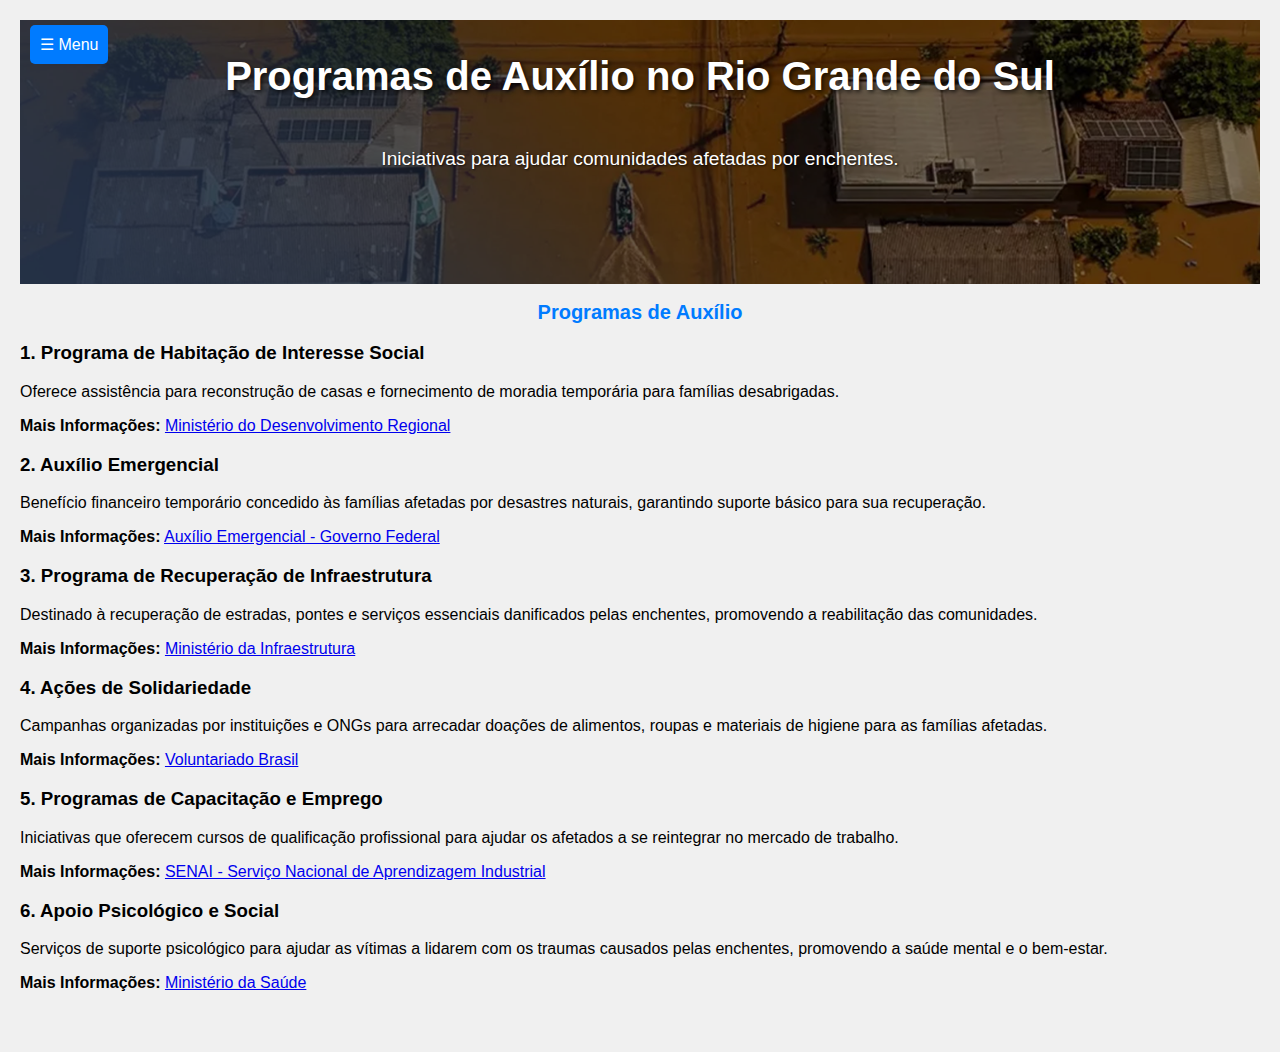
==== auxilio.html @ cd87aeec "Add files via upload" ====
<!DOCTYPE html>
<html lang="pt-br">
<head>
    <meta charset="UTF-8">
    <meta name="viewport" content="width=device-width, initial-scale=1.0">
    <title>Portal Informativo</title>
    <link rel="stylesheet" href="style.css">
</head>
<body>

<header>
    <h1>Programas de Auxílio no Rio Grande do Sul</h1>
    <p>Iniciativas para ajudar comunidades afetadas por enchentes.</p>

    <!-- Botão de Menu -->
    <button class="menu-button" onclick="toggleMenu()">☰ Menu</button>
    <div class="menu" id="menu">
        <a class="menu-link" href="index.html">Pagina Inicial</a>
        <a class="menu-link" href="monitoramento.html">Sistema de monitoramento</a>
        <a class="menu-link" href="preventiva.html">Prevenção e proteção</a>
        <a class="menu-link" href="infraestrutura.html">Infraestrutura e Inovação</a>
        <a class="menu-link" href="central.html">Central de Ajuda</a>
        <a class="menu-link" href="vagas.html">Banco de Vagas</a>
        <a class="menu-link" href="auxilio.html">Programas de auxílio</a>
    </div>
</header>

    

    <!-- Seção de Programas de Auxílio -->
    <section class="aid-programs">
        <h2>Programas de Auxílio</h2>
        
        <div class="program-item">
            <h3>1. Programa de Habitação de Interesse Social</h3>
            <p>Oferece assistência para reconstrução de casas e fornecimento de moradia temporária para famílias desabrigadas.</p>
            <p><strong>Mais Informações:</strong> <a href="https://www.gov.br/mdr/pt-br/assuntos/habitacao" target="_blank">Ministério do Desenvolvimento Regional</a></p>
        </div>

        <div class="program-item">
            <h3>2. Auxílio Emergencial</h3>
            <p>Benefício financeiro temporário concedido às famílias afetadas por desastres naturais, garantindo suporte básico para sua recuperação.</p>
            <p><strong>Mais Informações:</strong> <a href="https://www.gov.br/cidadania/pt-br/assistencia-social/auxilio-emergencial" target="_blank">Auxílio Emergencial - Governo Federal</a></p>
        </div>

        <div class="program-item">
            <h3>3. Programa de Recuperação de Infraestrutura</h3>
            <p>Destinado à recuperação de estradas, pontes e serviços essenciais danificados pelas enchentes, promovendo a reabilitação das comunidades.</p>
            <p><strong>Mais Informações:</strong> <a href="https://www.gov.br/infraestrutura/pt-br" target="_blank">Ministério da Infraestrutura</a></p>
        </div>

        <div class="program-item">
            <h3>4. Ações de Solidariedade</h3>
            <p>Campanhas organizadas por instituições e ONGs para arrecadar doações de alimentos, roupas e materiais de higiene para as famílias afetadas.</p>
            <p><strong>Mais Informações:</strong> <a href="https://www.voluntariadobrasil.com.br/" target="_blank">Voluntariado Brasil</a></p>
        </div>

        <div class="program-item">
            <h3>5. Programas de Capacitação e Emprego</h3>
            <p>Iniciativas que oferecem cursos de qualificação profissional para ajudar os afetados a se reintegrar no mercado de trabalho.</p>
            <p><strong>Mais Informações:</strong> <a href="https://www.senai.br/" target="_blank">SENAI - Serviço Nacional de Aprendizagem Industrial</a></p>
        </div>

        <div class="program-item">
            <h3>6. Apoio Psicológico e Social</h3>
            <p>Serviços de suporte psicológico para ajudar as vítimas a lidarem com os traumas causados pelas enchentes, promovendo a saúde mental e o bem-estar.</p>
            <p><strong>Mais Informações:</strong> <a href="https://www.gov.br/saude/pt-br" target="_blank">Ministério da Saúde</a></p>
        </div>
    </section>

<!-- Script para chamar o javascript -->
<script src="script.js"></script>
</body>
</html>
---- style.css ----
body {
font-family: Arial, sans-serif;
margin: 0;
padding: 0;
}

header {
    background-image: url('banner2.jpg'); /* Altere para o caminho da sua imagem */
    background-size: cover; /* Faz a imagem cobrir toda a área do header */
    background-position: center; /* Centraliza a imagem no header */
    color: white;
    padding: 7px;
    text-align: center;
    
}
#map-container {
height: 300px;
background-color: lightgray;
margin: 20px;
text-align: center;
}
#insights {
padding: 20px;
}
footer {
background-color: #575757;
color: white;
text-align: center;
padding: 10px;
}

/* Definindo a altura do mapa e o layout geral */
#container {
    display: flex;
    flex-direction: row;
    text-align: center;
    justify-content: center;
    align-items: center;
    
}

#map {
    height: 500px;
    width: 100%;
}

#weather {
    width: 0%;
    padding: 10px;
    border-left: 1px solid #ccc;
}

/* Estilo da legenda */
#legend {
    background: white;
    padding: 10px;
    margin: 10px;
    font-size: 12px;
    font-family: Arial, sans-serif;
    border: 1px solid black;
}

/* Estilo para a seção de dados adicionais */
#additionalData {
    margin-top: 20px;
    font-family: Arial, sans-serif;
}
/* LOGO DA PAGINA INICIAL: */
@import url('https://fonts.googleapis.com/css2?family=Poppins:wght@300;500&family=Roboto:wght@400&display=swap');

.logo-container {
    text-align: center;
}

.logo-container a {
    text-decoration: none;
    color: black;
}

.logo-container img {
    max-width: 150px; /* Tamanho da imagem ajustável */
}

.logo-description {
    font-family: 'Poppins', sans-serif; /* Fonte elegante */
    font-size: 18px; /* Tamanho maior para destaque */
    font-weight: 500; /* Negrito suave */
    color: rgb(57, 83, 226); /* Azul suave */
    margin-top: 10px; /* Espaçamento entre logo e descrição */
    letter-spacing: 0.5px; /* Espaçamento entre letras */
    text-transform: uppercase; /* Colocar o texto em maiúsculas para estilo */
    transition: color 0.3s ease; /* Efeito suave de transição de cor */    
}
.logo-description:hover {
    color: rgb(255, 69, 0); /* Cor laranja ao passar o mouse */
}
/* FIM DO AJUSTE DA LOGO MENU */
/*CSS pra titulos: */
h2 {
    color: blue;
    text-align: center;
    font-family: 'Arial Rounded MT Bold', 'Helvetica Rounded', sans-serif;
}


.data-section {
    margin-bottom: 15px;
}

header {
    display: flex; /* Usando flexbox para o cabeçalho */
    flex-direction: column; /* Alinhando itens verticalmente */
    align-items: left; /* Centraliza os itens horizontalmente no cabeçalho */
    position: relative;
    height: 250px; /* Altura do cabeçalho */
    overflow: visible; /* Oculta as partes da imagem que não cabem no cabeçalho */
    text-align: center;
}

header h1,
header p {
    position: relative; /* Para que o texto fique acima do fundo */
    z-index: 1; /* Garante que o texto fique acima de outros elementos */
}

header h1 {
    color: white; /* Cor do título */
    font-size: 2.5em; /* Tamanho do título */
    font-weight: bold; /* Aumenta a espessura do texto */
    text-shadow: 2px 2px 4px rgba(0, 0, 0, 0.7); /* Adiciona sombra ao título */
}

header p {
    color: white; /* Cor da descrição */
    font-size: 1.2em; /* Tamanho da descrição */
    text-shadow: 1px 1px 2px rgba(0, 0, 0, 0.7); /* Adiciona sombra à descrição */
}

/* Fundo semitransparente */
header::before {
    content: ""; /* Cria um pseudo-elemento */
    position: absolute; /* Para preencher todo o cabeçalho */
    top: 0;
    left: 0;
    right: 0;
    bottom: 0;
    background-color: rgba(0, 0, 0, 0.5); /* Cor de fundo preto com opacidade */
    z-index: 0; /* Coloca atrás do texto */
}

/* Adicionando a imagem de fundo */
header {
    background-image: url('banner2.jpg'); /* Substitua pelo caminho da sua imagem */
    background-size: cover; /* Faz a imagem cobrir todo o cabeçalho */
    background-position: center; /* Centraliza a imagem */
}

nav {
    background-color: #333; /* Cor de fundo do menu */
    overflow: hidden; /* Para ocultar conteúdo que ultrapasse */
    display: flex; /* Permite que o nav ajuste a largura ao conteúdo */
    justify-content: center; /* Centraliza os itens horizontalmente */
    padding: 10px; /* Adiciona algum espaçamento interno */
    margin-top: 10px; /* Espaço entre o cabeçalho e o menu */
    z-index: 10; /* Coloca o cabeçalho atrás do menu */
}

nav a {
    color: #f2f2f2; /* Cor dos links */
    padding: 14px 16px; /* Espaçamento interno dos links */
    text-decoration: none; /* Remove o sublinhado */
    font-size: 17px; /* Tamanho da fonte */
}

/* Efeito de hover */
nav a:hover {
    background-color: #575757; /* Altera a cor de fundo ao passar o mouse */
    color: #ffffff; /* Altera a cor do texto ao passar o mouse */
}

/* Estilos do contêiner do menu */
.menu-container {
    position: relative; /* Permite que o menu seja posicionado em relação ao contêiner */
}

/* Estilos do botão de menu */
.menu-button {
    position: absolute; /* Permite que o botão seja posicionado em relação ao cabeçalho */
    top: -5px; /* Distância do topo do cabeçalho */
    left: 10px; /* Distância da esquerda do cabeçalho */
    z-index: 20; /* Garante que o botão fique na frente dos outros elementos */
    cursor: pointer;
    padding: 10px;
    background-color: #007BFF;
    color: white;
    border: none;
    border-radius: 5px;
    font-size: 16px;
    margin: 10px 0;
    transition: background-color 0.3s;
    display: block; /* Garante que o botão seja exibido como um bloco */
    text-align: left; /* Alinha o texto do botão à esquerda */
    overflow: visible; /* Garante que o menu não seja cortado */
}

/* Estilos do menu dropdown */
.menu {
    display: none; /* Inicialmente escondido */
    flex-direction: column;
    background-color: #007BFF;
    border: 10px solid #ccc;
    border-radius: 5px;
    margin-top: 0px;
    width: fit-content; /* Faz o menu ajustar-se ao conteúdo */
    position: absolute; /* Faz com que o menu apareça sobre os elementos */
    z-index: 100; /* Garante que o menu fique sobre outros elementos */
    top: 20px; /* Posiciona o menu logo abaixo do botão */
    left: 88px; /* Alinha o menu à esquerda, conforme o botão */
    overflow: visible; /* Garante que o menu não seja cortado */
}

/* Mostrar o menu quando o mouse estiver sobre o contêiner do menu */
.menu-container:hover .menu {
    display: flex; /* Exibe o menu ao passar o mouse sobre o botão ou o menu */
}

/* Estilos dos links do menu */
.menu-link {
    padding: 10px;
    text-decoration: none;
    color: #fdfdfd;
    transition: transform 0.2s, background-color 0.3s;
    white-space: nowrap; /* Impede a quebra de linha nos links */
    border-bottom: 5px solid #ccc; /* Borda entre os links */
}

.menu-link:hover {
    transform: scale(1.05);
    background-color: #007BFF;
}
/* Para as vagas:*/
body {
    font-family: Arial, sans-serif;
    background-color: #f0f0f0;
    margin: 0;
    padding: 20px;
}

h1 {
    text-align: center;
    margin-bottom: 30px;
}

.menu-vaga {
    display: flex;
    justify-content: center;
    gap: 10px;
}

.menu-vaga button {
    background-color: #007bff;
    color: white;
    border: none;
    padding: 10px 20px;
    cursor: pointer;
    border-radius: 5px;
    display: flex;
    flex-direction: column; /* Coloca os botões um embaixo do outro */
    gap: 10px;              /* Espaço entre os botões */
}

.menu-vaga button:hover {
    background-color: #0056b3;
}

.vagas {
    display: none;
    margin-top: 20px;
}

.vaga {
    background-color: white;
    padding: 15px;
    margin-bottom: 10px;
    border-radius: 5px;
    box-shadow: 0 0 5px rgba(0, 0, 0, 0.1);
}

.vaga h3 {
    margin: 0 0 10px 0;
    color: #333;
}

.vaga p {
    margin: 5px 0;
}

.vaga strong {
    color: #007bff;
}

.active {
    display: block;
}
 /* Estilo para os tópicos */
 .topico {
    cursor: pointer;
    background-color: #007bff;
    color: white;
    padding: 10px;
    margin: 5px 0;
    font-weight: bold;
}

/* Conteúdo oculto */
.conteudo {
    display: none;
    padding: 10px;
    background-color: #f1f1f1;
    margin-top: 5px;
}
main {
    padding: 20px;
    max-width: 1000px;
    margin: 0 auto;
  }
  
  section {
    margin-bottom: 40px;
  }
  
  section h2 {
    font-size: 20px;
    margin-bottom: 10px;
    cursor: pointer;
    color: #007bff;
  }
  
  .product-container {
    display: flex;
    flex-wrap: wrap;
    gap: 20px;
    display: none; /* Escondido por padrão */
  }
  
  .product {
    background-color: #fff;
    border: 1px solid #ddd;
    padding: 10px;
    width: calc(33.33% - 20px);
    box-shadow: 0 2px 5px rgba(0, 0, 0, 0.1);
    text-align: center;
  }
  
  .product img {
    width: 100%;
    height: 150px;
    object-fit: cover;
    margin-bottom: 10px;
  }
  
  .product h3 {
    font-size: 18px;
    margin-bottom: 5px;
  }
  
  .product p {
    font-size: 14px;
    color: #666;
  }
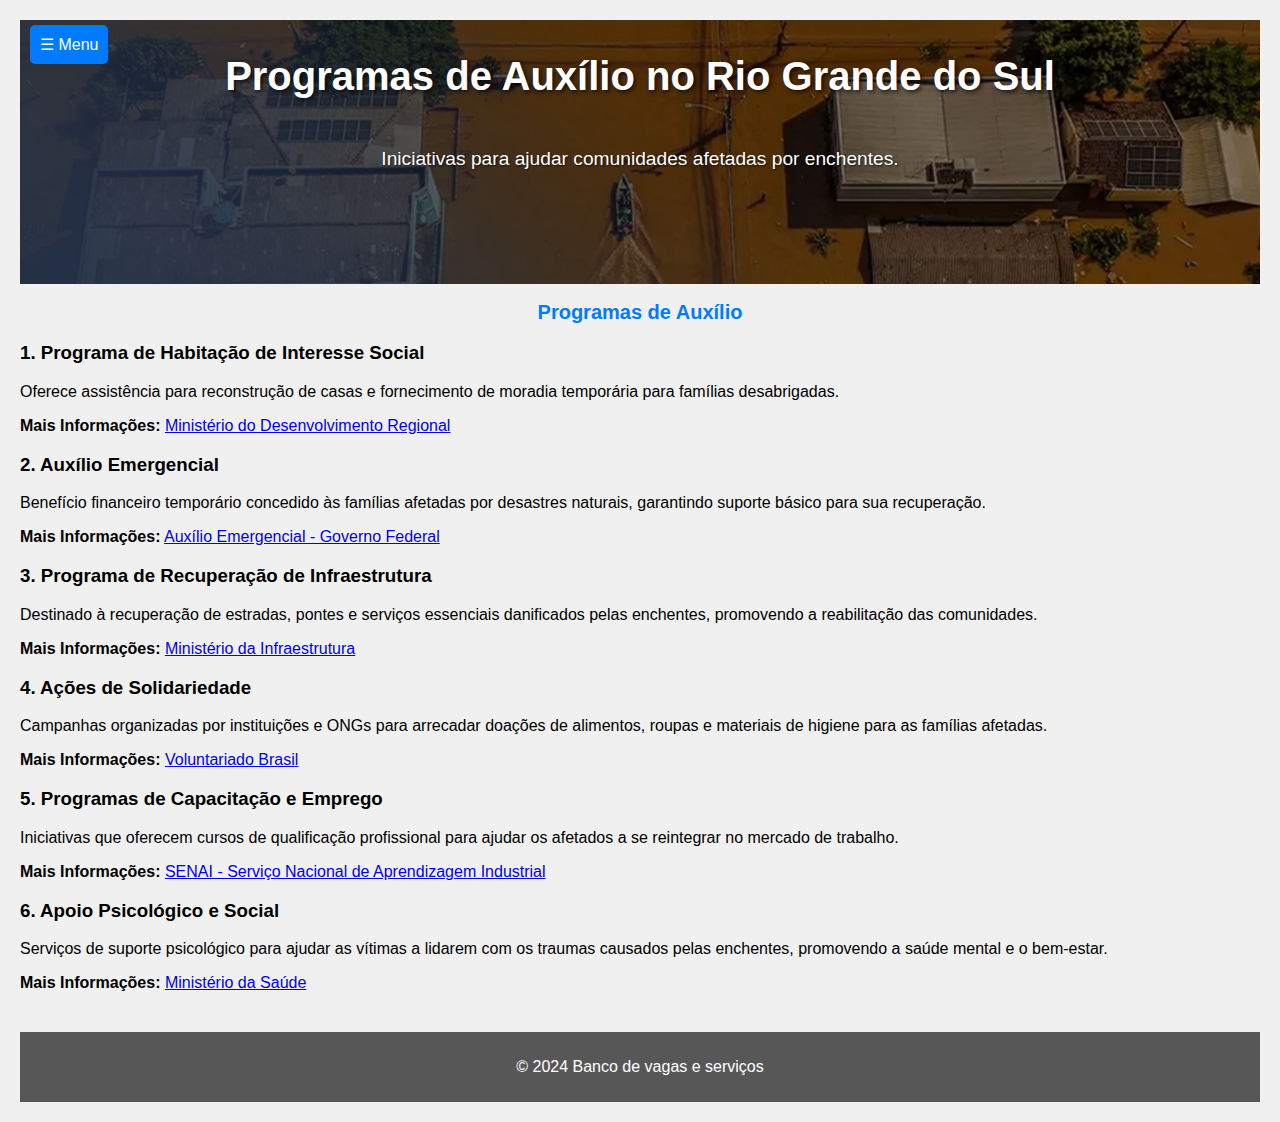
==== commit e69cb967: "Update auxilio.html" ====
--- a/auxilio.html
+++ b/auxilio.html
@@ -1,74 +1,80 @@
-<!DOCTYPE html>
-<html lang="pt-br">
-<head>
-    <meta charset="UTF-8">
-    <meta name="viewport" content="width=device-width, initial-scale=1.0">
-    <title>Portal Informativo</title>
-    <link rel="stylesheet" href="style.css">
-</head>
-<body>
-
-<header>
-    <h1>Programas de Auxílio no Rio Grande do Sul</h1>
-    <p>Iniciativas para ajudar comunidades afetadas por enchentes.</p>
-
-    <!-- Botão de Menu -->
-    <button class="menu-button" onclick="toggleMenu()">☰ Menu</button>
-    <div class="menu" id="menu">
-        <a class="menu-link" href="index.html">Pagina Inicial</a>
-        <a class="menu-link" href="monitoramento.html">Sistema de monitoramento</a>
-        <a class="menu-link" href="preventiva.html">Prevenção e proteção</a>
-        <a class="menu-link" href="infraestrutura.html">Infraestrutura e Inovação</a>
-        <a class="menu-link" href="central.html">Central de Ajuda</a>
-        <a class="menu-link" href="vagas.html">Banco de Vagas</a>
-        <a class="menu-link" href="auxilio.html">Programas de auxílio</a>
-    </div>
-</header>
-
-    
-
-    <!-- Seção de Programas de Auxílio -->
-    <section class="aid-programs">
-        <h2>Programas de Auxílio</h2>
-        
-        <div class="program-item">
-            <h3>1. Programa de Habitação de Interesse Social</h3>
-            <p>Oferece assistência para reconstrução de casas e fornecimento de moradia temporária para famílias desabrigadas.</p>
-            <p><strong>Mais Informações:</strong> <a href="https://www.gov.br/mdr/pt-br/assuntos/habitacao" target="_blank">Ministério do Desenvolvimento Regional</a></p>
-        </div>
-
-        <div class="program-item">
-            <h3>2. Auxílio Emergencial</h3>
-            <p>Benefício financeiro temporário concedido às famílias afetadas por desastres naturais, garantindo suporte básico para sua recuperação.</p>
-            <p><strong>Mais Informações:</strong> <a href="https://www.gov.br/cidadania/pt-br/assistencia-social/auxilio-emergencial" target="_blank">Auxílio Emergencial - Governo Federal</a></p>
-        </div>
-
-        <div class="program-item">
-            <h3>3. Programa de Recuperação de Infraestrutura</h3>
-            <p>Destinado à recuperação de estradas, pontes e serviços essenciais danificados pelas enchentes, promovendo a reabilitação das comunidades.</p>
-            <p><strong>Mais Informações:</strong> <a href="https://www.gov.br/infraestrutura/pt-br" target="_blank">Ministério da Infraestrutura</a></p>
-        </div>
-
-        <div class="program-item">
-            <h3>4. Ações de Solidariedade</h3>
-            <p>Campanhas organizadas por instituições e ONGs para arrecadar doações de alimentos, roupas e materiais de higiene para as famílias afetadas.</p>
-            <p><strong>Mais Informações:</strong> <a href="https://www.voluntariadobrasil.com.br/" target="_blank">Voluntariado Brasil</a></p>
-        </div>
-
-        <div class="program-item">
-            <h3>5. Programas de Capacitação e Emprego</h3>
-            <p>Iniciativas que oferecem cursos de qualificação profissional para ajudar os afetados a se reintegrar no mercado de trabalho.</p>
-            <p><strong>Mais Informações:</strong> <a href="https://www.senai.br/" target="_blank">SENAI - Serviço Nacional de Aprendizagem Industrial</a></p>
-        </div>
-
-        <div class="program-item">
-            <h3>6. Apoio Psicológico e Social</h3>
-            <p>Serviços de suporte psicológico para ajudar as vítimas a lidarem com os traumas causados pelas enchentes, promovendo a saúde mental e o bem-estar.</p>
-            <p><strong>Mais Informações:</strong> <a href="https://www.gov.br/saude/pt-br" target="_blank">Ministério da Saúde</a></p>
-        </div>
-    </section>
-
-<!-- Script para chamar o javascript -->
-<script src="script.js"></script>
-</body>
-</html>+<!DOCTYPE html>
+<html lang="pt-br">
+<head>
+    <meta charset="UTF-8">
+    <meta name="viewport" content="width=device-width, initial-scale=1.0">
+    <title>Portal Informativo</title>
+    <link rel="stylesheet" href="style.css">
+</head>
+<body>
+
+<header>
+    <h1>Programas de Auxílio no Rio Grande do Sul</h1>
+    <p>Iniciativas para ajudar comunidades afetadas por enchentes.</p>
+
+    <!-- Botão de Menu -->
+    <button class="menu-button" onclick="toggleMenu()">☰ Menu</button>
+    <div class="menu" id="menu">
+        <a class="menu-link" href="index.html">Pagina Inicial</a>
+        <a class="menu-link" href="monitoramento.html">Sistema de monitoramento</a>
+        <a class="menu-link" href="preventiva.html">Prevenção e proteção</a>
+        <a class="menu-link" href="infraestrutura.html">Infraestrutura e Inovação</a>
+        <a class="menu-link" href="central.html">Central de Ajuda</a>
+        <a class="menu-link" href="vagas.html">Banco de Vagas</a>
+        <a class="menu-link" href="auxilio.html">Programas de auxílio</a>
+        <a class="menu-link" href="market.html">MarketPlace</a>
+    </div>
+</header>
+
+    
+
+    <!-- Seção de Programas de Auxílio -->
+    <section class="aid-programs">
+        <h2>Programas de Auxílio</h2>
+        
+        <div class="program-item">
+            <h3>1. Programa de Habitação de Interesse Social</h3>
+            <p>Oferece assistência para reconstrução de casas e fornecimento de moradia temporária para famílias desabrigadas.</p>
+            <p><strong>Mais Informações:</strong> <a href="https://www.gov.br/mdr/pt-br/assuntos/habitacao" target="_blank">Ministério do Desenvolvimento Regional</a></p>
+        </div>
+
+        <div class="program-item">
+            <h3>2. Auxílio Emergencial</h3>
+            <p>Benefício financeiro temporário concedido às famílias afetadas por desastres naturais, garantindo suporte básico para sua recuperação.</p>
+            <p><strong>Mais Informações:</strong> <a href="https://www.gov.br/cidadania/pt-br/assistencia-social/auxilio-emergencial" target="_blank">Auxílio Emergencial - Governo Federal</a></p>
+        </div>
+
+        <div class="program-item">
+            <h3>3. Programa de Recuperação de Infraestrutura</h3>
+            <p>Destinado à recuperação de estradas, pontes e serviços essenciais danificados pelas enchentes, promovendo a reabilitação das comunidades.</p>
+            <p><strong>Mais Informações:</strong> <a href="https://www.gov.br/infraestrutura/pt-br" target="_blank">Ministério da Infraestrutura</a></p>
+        </div>
+
+        <div class="program-item">
+            <h3>4. Ações de Solidariedade</h3>
+            <p>Campanhas organizadas por instituições e ONGs para arrecadar doações de alimentos, roupas e materiais de higiene para as famílias afetadas.</p>
+            <p><strong>Mais Informações:</strong> <a href="https://www.voluntariadobrasil.com.br/" target="_blank">Voluntariado Brasil</a></p>
+        </div>
+
+        <div class="program-item">
+            <h3>5. Programas de Capacitação e Emprego</h3>
+            <p>Iniciativas que oferecem cursos de qualificação profissional para ajudar os afetados a se reintegrar no mercado de trabalho.</p>
+            <p><strong>Mais Informações:</strong> <a href="https://www.senai.br/" target="_blank">SENAI - Serviço Nacional de Aprendizagem Industrial</a></p>
+        </div>
+
+        <div class="program-item">
+            <h3>6. Apoio Psicológico e Social</h3>
+            <p>Serviços de suporte psicológico para ajudar as vítimas a lidarem com os traumas causados pelas enchentes, promovendo a saúde mental e o bem-estar.</p>
+            <p><strong>Mais Informações:</strong> <a href="https://www.gov.br/saude/pt-br" target="_blank">Ministério da Saúde</a></p>
+        </div>
+    </section>
+
+<footer>
+    <p>&copy; 2024 Banco de vagas e serviços</p>
+</footer>
+
+
+<!-- Script para chamar o javascript -->
+<script src="script.js"></script>
+</body>
+</html>
--- a/style.css
+++ b/style.css
@@ -1,371 +1,395 @@
-body {
-font-family: Arial, sans-serif;
-margin: 0;
-padding: 0;
-}
-
-header {
-    background-image: url('banner2.jpg'); /* Altere para o caminho da sua imagem */
-    background-size: cover; /* Faz a imagem cobrir toda a área do header */
-    background-position: center; /* Centraliza a imagem no header */
-    color: white;
-    padding: 7px;
-    text-align: center;
-    
-}
-#map-container {
-height: 300px;
-background-color: lightgray;
-margin: 20px;
-text-align: center;
-}
-#insights {
-padding: 20px;
-}
-footer {
-background-color: #575757;
-color: white;
-text-align: center;
-padding: 10px;
-}
-
-/* Definindo a altura do mapa e o layout geral */
-#container {
-    display: flex;
-    flex-direction: row;
-    text-align: center;
-    justify-content: center;
-    align-items: center;
-    
-}
-
-#map {
-    height: 500px;
-    width: 100%;
-}
-
-#weather {
-    width: 0%;
-    padding: 10px;
-    border-left: 1px solid #ccc;
-}
-
-/* Estilo da legenda */
-#legend {
-    background: white;
-    padding: 10px;
-    margin: 10px;
-    font-size: 12px;
-    font-family: Arial, sans-serif;
-    border: 1px solid black;
-}
-
-/* Estilo para a seção de dados adicionais */
-#additionalData {
-    margin-top: 20px;
-    font-family: Arial, sans-serif;
-}
-/* LOGO DA PAGINA INICIAL: */
-@import url('https://fonts.googleapis.com/css2?family=Poppins:wght@300;500&family=Roboto:wght@400&display=swap');
-
-.logo-container {
-    text-align: center;
-}
-
-.logo-container a {
-    text-decoration: none;
-    color: black;
-}
-
-.logo-container img {
-    max-width: 150px; /* Tamanho da imagem ajustável */
-}
-
-.logo-description {
-    font-family: 'Poppins', sans-serif; /* Fonte elegante */
-    font-size: 18px; /* Tamanho maior para destaque */
-    font-weight: 500; /* Negrito suave */
-    color: rgb(57, 83, 226); /* Azul suave */
-    margin-top: 10px; /* Espaçamento entre logo e descrição */
-    letter-spacing: 0.5px; /* Espaçamento entre letras */
-    text-transform: uppercase; /* Colocar o texto em maiúsculas para estilo */
-    transition: color 0.3s ease; /* Efeito suave de transição de cor */    
-}
-.logo-description:hover {
-    color: rgb(255, 69, 0); /* Cor laranja ao passar o mouse */
-}
-/* FIM DO AJUSTE DA LOGO MENU */
-/*CSS pra titulos: */
-h2 {
-    color: blue;
-    text-align: center;
-    font-family: 'Arial Rounded MT Bold', 'Helvetica Rounded', sans-serif;
-}
-
-
-.data-section {
-    margin-bottom: 15px;
-}
-
-header {
-    display: flex; /* Usando flexbox para o cabeçalho */
-    flex-direction: column; /* Alinhando itens verticalmente */
-    align-items: left; /* Centraliza os itens horizontalmente no cabeçalho */
-    position: relative;
-    height: 250px; /* Altura do cabeçalho */
-    overflow: visible; /* Oculta as partes da imagem que não cabem no cabeçalho */
-    text-align: center;
-}
-
-header h1,
-header p {
-    position: relative; /* Para que o texto fique acima do fundo */
-    z-index: 1; /* Garante que o texto fique acima de outros elementos */
-}
-
-header h1 {
-    color: white; /* Cor do título */
-    font-size: 2.5em; /* Tamanho do título */
-    font-weight: bold; /* Aumenta a espessura do texto */
-    text-shadow: 2px 2px 4px rgba(0, 0, 0, 0.7); /* Adiciona sombra ao título */
-}
-
-header p {
-    color: white; /* Cor da descrição */
-    font-size: 1.2em; /* Tamanho da descrição */
-    text-shadow: 1px 1px 2px rgba(0, 0, 0, 0.7); /* Adiciona sombra à descrição */
-}
-
-/* Fundo semitransparente */
-header::before {
-    content: ""; /* Cria um pseudo-elemento */
-    position: absolute; /* Para preencher todo o cabeçalho */
-    top: 0;
-    left: 0;
-    right: 0;
-    bottom: 0;
-    background-color: rgba(0, 0, 0, 0.5); /* Cor de fundo preto com opacidade */
-    z-index: 0; /* Coloca atrás do texto */
-}
-
-/* Adicionando a imagem de fundo */
-header {
-    background-image: url('banner2.jpg'); /* Substitua pelo caminho da sua imagem */
-    background-size: cover; /* Faz a imagem cobrir todo o cabeçalho */
-    background-position: center; /* Centraliza a imagem */
-}
-
-nav {
-    background-color: #333; /* Cor de fundo do menu */
-    overflow: hidden; /* Para ocultar conteúdo que ultrapasse */
-    display: flex; /* Permite que o nav ajuste a largura ao conteúdo */
-    justify-content: center; /* Centraliza os itens horizontalmente */
-    padding: 10px; /* Adiciona algum espaçamento interno */
-    margin-top: 10px; /* Espaço entre o cabeçalho e o menu */
-    z-index: 10; /* Coloca o cabeçalho atrás do menu */
-}
-
-nav a {
-    color: #f2f2f2; /* Cor dos links */
-    padding: 14px 16px; /* Espaçamento interno dos links */
-    text-decoration: none; /* Remove o sublinhado */
-    font-size: 17px; /* Tamanho da fonte */
-}
-
-/* Efeito de hover */
-nav a:hover {
-    background-color: #575757; /* Altera a cor de fundo ao passar o mouse */
-    color: #ffffff; /* Altera a cor do texto ao passar o mouse */
-}
-
-/* Estilos do contêiner do menu */
-.menu-container {
-    position: relative; /* Permite que o menu seja posicionado em relação ao contêiner */
-}
-
-/* Estilos do botão de menu */
-.menu-button {
-    position: absolute; /* Permite que o botão seja posicionado em relação ao cabeçalho */
-    top: -5px; /* Distância do topo do cabeçalho */
-    left: 10px; /* Distância da esquerda do cabeçalho */
-    z-index: 20; /* Garante que o botão fique na frente dos outros elementos */
-    cursor: pointer;
-    padding: 10px;
-    background-color: #007BFF;
-    color: white;
-    border: none;
-    border-radius: 5px;
-    font-size: 16px;
-    margin: 10px 0;
-    transition: background-color 0.3s;
-    display: block; /* Garante que o botão seja exibido como um bloco */
-    text-align: left; /* Alinha o texto do botão à esquerda */
-    overflow: visible; /* Garante que o menu não seja cortado */
-}
-
-/* Estilos do menu dropdown */
-.menu {
-    display: none; /* Inicialmente escondido */
-    flex-direction: column;
-    background-color: #007BFF;
-    border: 10px solid #ccc;
-    border-radius: 5px;
-    margin-top: 0px;
-    width: fit-content; /* Faz o menu ajustar-se ao conteúdo */
-    position: absolute; /* Faz com que o menu apareça sobre os elementos */
-    z-index: 100; /* Garante que o menu fique sobre outros elementos */
-    top: 20px; /* Posiciona o menu logo abaixo do botão */
-    left: 88px; /* Alinha o menu à esquerda, conforme o botão */
-    overflow: visible; /* Garante que o menu não seja cortado */
-}
-
-/* Mostrar o menu quando o mouse estiver sobre o contêiner do menu */
-.menu-container:hover .menu {
-    display: flex; /* Exibe o menu ao passar o mouse sobre o botão ou o menu */
-}
-
-/* Estilos dos links do menu */
-.menu-link {
-    padding: 10px;
-    text-decoration: none;
-    color: #fdfdfd;
-    transition: transform 0.2s, background-color 0.3s;
-    white-space: nowrap; /* Impede a quebra de linha nos links */
-    border-bottom: 5px solid #ccc; /* Borda entre os links */
-}
-
-.menu-link:hover {
-    transform: scale(1.05);
-    background-color: #007BFF;
-}
-/* Para as vagas:*/
-body {
-    font-family: Arial, sans-serif;
-    background-color: #f0f0f0;
-    margin: 0;
-    padding: 20px;
-}
-
-h1 {
-    text-align: center;
-    margin-bottom: 30px;
-}
-
-.menu-vaga {
-    display: flex;
-    justify-content: center;
-    gap: 10px;
-}
-
-.menu-vaga button {
-    background-color: #007bff;
-    color: white;
-    border: none;
-    padding: 10px 20px;
-    cursor: pointer;
-    border-radius: 5px;
-    display: flex;
-    flex-direction: column; /* Coloca os botões um embaixo do outro */
-    gap: 10px;              /* Espaço entre os botões */
-}
-
-.menu-vaga button:hover {
-    background-color: #0056b3;
-}
-
-.vagas {
-    display: none;
-    margin-top: 20px;
-}
-
-.vaga {
-    background-color: white;
-    padding: 15px;
-    margin-bottom: 10px;
-    border-radius: 5px;
-    box-shadow: 0 0 5px rgba(0, 0, 0, 0.1);
-}
-
-.vaga h3 {
-    margin: 0 0 10px 0;
-    color: #333;
-}
-
-.vaga p {
-    margin: 5px 0;
-}
-
-.vaga strong {
-    color: #007bff;
-}
-
-.active {
-    display: block;
-}
- /* Estilo para os tópicos */
- .topico {
-    cursor: pointer;
-    background-color: #007bff;
-    color: white;
-    padding: 10px;
-    margin: 5px 0;
-    font-weight: bold;
-}
-
-/* Conteúdo oculto */
-.conteudo {
-    display: none;
-    padding: 10px;
-    background-color: #f1f1f1;
-    margin-top: 5px;
-}
-main {
-    padding: 20px;
-    max-width: 1000px;
-    margin: 0 auto;
-  }
-  
-  section {
-    margin-bottom: 40px;
-  }
-  
-  section h2 {
-    font-size: 20px;
-    margin-bottom: 10px;
-    cursor: pointer;
-    color: #007bff;
-  }
-  
-  .product-container {
-    display: flex;
-    flex-wrap: wrap;
-    gap: 20px;
-    display: none; /* Escondido por padrão */
-  }
-  
-  .product {
-    background-color: #fff;
-    border: 1px solid #ddd;
-    padding: 10px;
-    width: calc(33.33% - 20px);
-    box-shadow: 0 2px 5px rgba(0, 0, 0, 0.1);
-    text-align: center;
-  }
-  
-  .product img {
-    width: 100%;
-    height: 150px;
-    object-fit: cover;
-    margin-bottom: 10px;
-  }
-  
-  .product h3 {
-    font-size: 18px;
-    margin-bottom: 5px;
-  }
-  
-  .product p {
-    font-size: 14px;
-    color: #666;
-  }
-  
+body {
+font-family: Arial, sans-serif;
+margin: 0;
+padding: 0;
+}
+
+header {
+    background-image: url('banner2.jpg'); /* Altere para o caminho da sua imagem */
+    background-size: cover; /* Faz a imagem cobrir toda a área do header */
+    background-position: center; /* Centraliza a imagem no header */
+    color: white;
+    padding: 7px;
+    text-align: center;
+    
+}
+#map-container {
+height: 300px;
+background-color: lightgray;
+margin: 20px;
+text-align: center;
+}
+#insights {
+padding: 20px;
+}
+footer {
+background-color: #575757;
+color: white;
+text-align: center;
+padding: 10px;
+}
+
+/* Definindo a altura do mapa e o layout geral */
+#container {
+    display: flex;
+    flex-direction: row;
+    text-align: center;
+    justify-content: center;
+    align-items: center;
+    
+}
+
+#map {
+    height: 500px;
+    width: 100%;
+}
+
+#weather {
+    width: 0%;
+    padding: 10px;
+    border-left: 1px solid #ccc;
+}
+
+/* Estilo da legenda */
+#legend {
+    background: white;
+    padding: 10px;
+    margin: 10px;
+    font-size: 12px;
+    font-family: Arial, sans-serif;
+    border: 1px solid black;
+}
+
+/* Estilo para a seção de dados adicionais */
+#additionalData {
+    margin-top: 20px;
+    font-family: Arial, sans-serif;
+}
+/* LOGO DA PAGINA INICIAL: */
+@import url('https://fonts.googleapis.com/css2?family=Poppins:wght@300;500&family=Roboto:wght@400&display=swap');
+
+.logo-container {
+    text-align: center;
+}
+
+.logo-container a {
+    text-decoration: none;
+    color: black;
+}
+
+.logo-container img {
+    max-width: 150px; /* Tamanho da imagem ajustável */
+}
+
+.logo-description {
+    font-family: 'Poppins', sans-serif; /* Fonte elegante */
+    font-size: 18px; /* Tamanho maior para destaque */
+    font-weight: 500; /* Negrito suave */
+    color: rgb(57, 83, 226); /* Azul suave */
+    margin-top: 10px; /* Espaçamento entre logo e descrição */
+    letter-spacing: 0.5px; /* Espaçamento entre letras */
+    text-transform: uppercase; /* Colocar o texto em maiúsculas para estilo */
+    transition: color 0.3s ease; /* Efeito suave de transição de cor */    
+}
+.logo-description:hover {
+    color: rgb(255, 69, 0); /* Cor laranja ao passar o mouse */
+}
+/* FIM DO AJUSTE DA LOGO MENU */
+/*CSS pra titulos: */
+h2 {
+    color: blue;
+    text-align: center;
+    font-family: 'Arial Rounded MT Bold', 'Helvetica Rounded', sans-serif;
+}
+
+
+.data-section {
+    margin-bottom: 15px;
+}
+
+header {
+    display: flex; /* Usando flexbox para o cabeçalho */
+    flex-direction: column; /* Alinhando itens verticalmente */
+    align-items: left; /* Centraliza os itens horizontalmente no cabeçalho */
+    position: relative;
+    height: 250px; /* Altura do cabeçalho */
+    overflow: visible; /* Oculta as partes da imagem que não cabem no cabeçalho */
+    text-align: center;
+}
+
+header h1,
+header p {
+    position: relative; /* Para que o texto fique acima do fundo */
+    z-index: 1; /* Garante que o texto fique acima de outros elementos */
+}
+
+header h1 {
+    color: white; /* Cor do título */
+    font-size: 2.5em; /* Tamanho do título */
+    font-weight: bold; /* Aumenta a espessura do texto */
+    text-shadow: 2px 2px 4px rgba(0, 0, 0, 0.7); /* Adiciona sombra ao título */
+}
+
+header p {
+    color: white; /* Cor da descrição */
+    font-size: 1.2em; /* Tamanho da descrição */
+    text-shadow: 1px 1px 2px rgba(0, 0, 0, 0.7); /* Adiciona sombra à descrição */
+}
+
+/* Fundo semitransparente */
+header::before {
+    content: ""; /* Cria um pseudo-elemento */
+    position: absolute; /* Para preencher todo o cabeçalho */
+    top: 0;
+    left: 0;
+    right: 0;
+    bottom: 0;
+    background-color: rgba(0, 0, 0, 0.5); /* Cor de fundo preto com opacidade */
+    z-index: 0; /* Coloca atrás do texto */
+}
+
+/* Adicionando a imagem de fundo */
+header {
+    background-image: url('banner2.jpg'); /* Substitua pelo caminho da sua imagem */
+    background-size: cover; /* Faz a imagem cobrir todo o cabeçalho */
+    background-position: center; /* Centraliza a imagem */
+}
+
+nav {
+    background-color: #333; /* Cor de fundo do menu */
+    overflow: hidden; /* Para ocultar conteúdo que ultrapasse */
+    display: flex; /* Permite que o nav ajuste a largura ao conteúdo */
+    justify-content: center; /* Centraliza os itens horizontalmente */
+    padding: 10px; /* Adiciona algum espaçamento interno */
+    margin-top: 10px; /* Espaço entre o cabeçalho e o menu */
+    z-index: 10; /* Coloca o cabeçalho atrás do menu */
+}
+
+nav a {
+    color: #f2f2f2; /* Cor dos links */
+    padding: 14px 16px; /* Espaçamento interno dos links */
+    text-decoration: none; /* Remove o sublinhado */
+    font-size: 17px; /* Tamanho da fonte */
+}
+
+/* Efeito de hover */
+nav a:hover {
+    background-color: #575757; /* Altera a cor de fundo ao passar o mouse */
+    color: #ffffff; /* Altera a cor do texto ao passar o mouse */
+}
+
+/* Estilos do contêiner do menu */
+.menu-container {
+    position: relative; /* Permite que o menu seja posicionado em relação ao contêiner */
+}
+
+/* Estilos do botão de menu */
+.menu-button {
+    position: absolute; /* Permite que o botão seja posicionado em relação ao cabeçalho */
+    top: -5px; /* Distância do topo do cabeçalho */
+    left: 10px; /* Distância da esquerda do cabeçalho */
+    z-index: 20; /* Garante que o botão fique na frente dos outros elementos */
+    cursor: pointer;
+    padding: 10px;
+    background-color: #007BFF;
+    color: white;
+    border: none;
+    border-radius: 5px;
+    font-size: 16px;
+    margin: 10px 0;
+    transition: background-color 0.3s;
+    display: block; /* Garante que o botão seja exibido como um bloco */
+    text-align: left; /* Alinha o texto do botão à esquerda */
+    overflow: visible; /* Garante que o menu não seja cortado */
+}
+
+/* Estilos do menu dropdown */
+.menu {
+    display: none; /* Inicialmente escondido */
+    flex-direction: column;
+    background-color: #007BFF;
+    border: 10px solid #ccc;
+    border-radius: 5px;
+    margin-top: 0px;
+    width: fit-content; /* Faz o menu ajustar-se ao conteúdo */
+    position: absolute; /* Faz com que o menu apareça sobre os elementos */
+    z-index: 100; /* Garante que o menu fique sobre outros elementos */
+    top: 20px; /* Posiciona o menu logo abaixo do botão */
+    left: 88px; /* Alinha o menu à esquerda, conforme o botão */
+    overflow: visible; /* Garante que o menu não seja cortado */
+}
+
+/* Mostrar o menu quando o mouse estiver sobre o contêiner do menu */
+.menu-container:hover .menu {
+    display: flex; /* Exibe o menu ao passar o mouse sobre o botão ou o menu */
+}
+
+/* Estilos dos links do menu */
+.menu-link {
+    padding: 10px;
+    text-decoration: none;
+    color: #fdfdfd;
+    transition: transform 0.2s, background-color 0.3s;
+    white-space: nowrap; /* Impede a quebra de linha nos links */
+    border-bottom: 5px solid #ccc; /* Borda entre os links */
+}
+
+.menu-link:hover {
+    transform: scale(1.05);
+    background-color: #007BFF;
+}
+/* Para as vagas:*/
+body {
+    font-family: Arial, sans-serif;
+    background-color: #f0f0f0;
+    margin: 0;
+    padding: 20px;
+}
+
+h1 {
+    text-align: center;
+    margin-bottom: 30px;
+}
+
+.menu-vaga {
+    display: flex;
+    justify-content: center;
+    gap: 10px;
+}
+
+.menu-vaga button {
+    background-color: #007bff;
+    color: white;
+    border: none;
+    padding: 10px 20px;
+    cursor: pointer;
+    border-radius: 5px;
+    display: flex;
+    flex-direction: column; /* Coloca os botões um embaixo do outro */
+    gap: 10px;              /* Espaço entre os botões */
+}
+
+.menu-vaga button:hover {
+    background-color: #0056b3;
+}
+
+.vagas {
+    display: none;
+    margin-top: 20px;
+}
+
+.vaga {
+    background-color: white;
+    padding: 15px;
+    margin-bottom: 10px;
+    border-radius: 5px;
+    box-shadow: 0 0 5px rgba(0, 0, 0, 0.1);
+}
+
+.vaga h3 {
+    margin: 0 0 10px 0;
+    color: #333;
+}
+
+.vaga p {
+    margin: 5px 0;
+}
+
+.vaga strong {
+    color: #007bff;
+}
+
+.active {
+    display: block;
+}
+ /* Estilo para os tópicos */
+ .topico {
+    cursor: pointer;
+    background-color: #007bff;
+    color: white;
+    padding: 10px;
+    margin: 5px 0;
+    font-weight: bold;
+}
+
+/* Conteúdo oculto */
+.conteudo {
+    display: none;
+    padding: 10px;
+    background-color: #f1f1f1;
+    margin-top: 5px;
+}
+main {
+    padding: 20px;
+    max-width: 1000px;
+    margin: 0 auto;
+  }
+  
+  section {
+    margin-bottom: 40px;
+  }
+  
+  section h2 {
+    font-size: 20px;
+    margin-bottom: 10px;
+    cursor: pointer;
+    color: #007bff;
+  }
+  
+  .product-container {
+    display: flex;
+    flex-wrap: wrap;
+    gap: 20px;
+    display: none; /* Escondido por padrão */
+  }
+  
+  .product {
+    background-color: #fff;
+    border: 1px solid #ddd;
+    padding: 10px;
+    width: calc(33.33% - 20px);
+    box-shadow: 0 2px 5px rgba(0, 0, 0, 0.1);
+    text-align: center;
+  }
+  
+  .product img {
+    width: 100%;
+    height: 150px;
+    object-fit: cover;
+    margin-bottom: 10px;
+  }
+  
+  .product h3 {
+    font-size: 18px;
+    margin-bottom: 5px;
+  }
+  
+  .product p {
+    font-size: 14px;
+    color: #666;
+  }
+  
+  .logo-container {
+    display: flex;
+    flex-wrap: wrap;
+    gap: 20px;
+    justify-content: space-between;
+}
+
+.logo-container a {
+    flex: 1 1 calc(33.33% - 20px); /* Configura três itens por linha */
+    text-align: center;
+    margin-bottom: 20px;
+    text-decoration: none;
+}
+
+.logo-container img {
+    width: 100px; /* Ajuste o tamanho conforme necessário */
+    height: auto;
+}
+
+.logo-description {
+    margin-top: 10px;
+    font-weight: bold;
+    color: #333;
+}
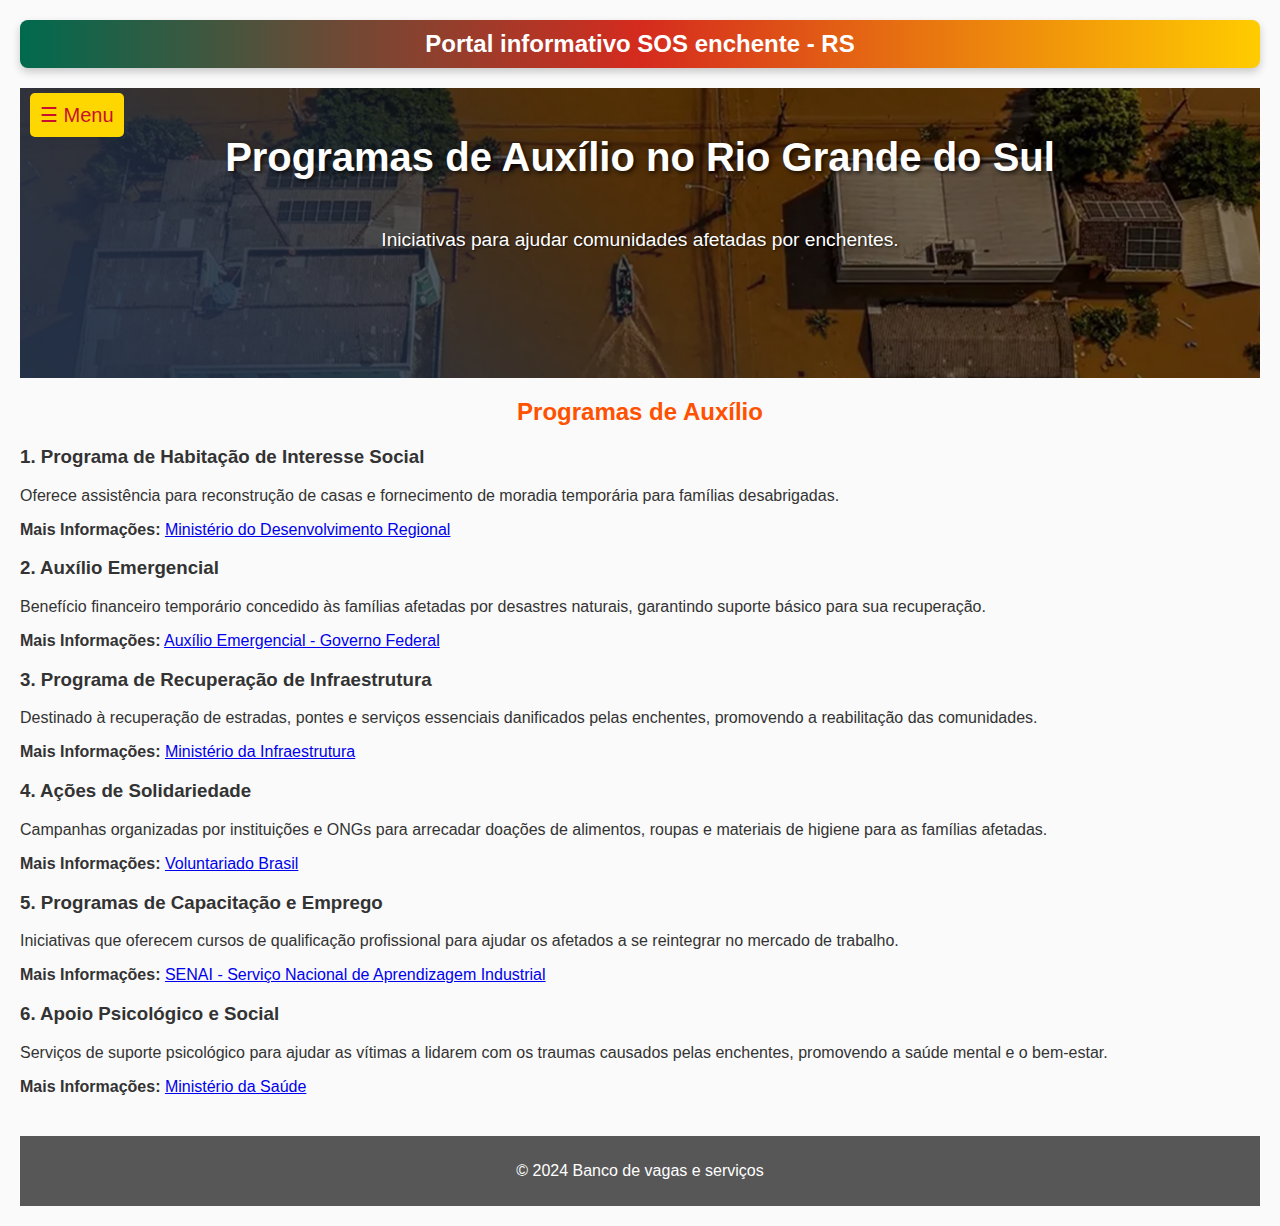
==== commit e3a77c1c: "Add files via upload" ====
--- a/auxilio.html
+++ b/auxilio.html
@@ -7,7 +7,7 @@
     <link rel="stylesheet" href="style.css">
 </head>
 <body>
-
+    <a href="index.html" class="home-button">Portal informativo SOS enchente - RS</a>
 <header>
     <h1>Programas de Auxílio no Rio Grande do Sul</h1>
     <p>Iniciativas para ajudar comunidades afetadas por enchentes.</p>
@@ -29,8 +29,9 @@
     
 
     <!-- Seção de Programas de Auxílio -->
+    <h2>Programas de Auxílio</h2>
     <section class="aid-programs">
-        <h2>Programas de Auxílio</h2>
+        <!-- <h2>Programas de Auxílio</h2> -->
         
         <div class="program-item">
             <h3>1. Programa de Habitação de Interesse Social</h3>
--- a/style.css
+++ b/style.css
@@ -1,395 +1,489 @@
-body {
-font-family: Arial, sans-serif;
-margin: 0;
-padding: 0;
-}
-
-header {
-    background-image: url('banner2.jpg'); /* Altere para o caminho da sua imagem */
-    background-size: cover; /* Faz a imagem cobrir toda a área do header */
-    background-position: center; /* Centraliza a imagem no header */
-    color: white;
-    padding: 7px;
-    text-align: center;
-    
-}
-#map-container {
-height: 300px;
-background-color: lightgray;
-margin: 20px;
-text-align: center;
-}
-#insights {
-padding: 20px;
-}
-footer {
-background-color: #575757;
-color: white;
-text-align: center;
-padding: 10px;
-}
-
-/* Definindo a altura do mapa e o layout geral */
-#container {
-    display: flex;
-    flex-direction: row;
-    text-align: center;
-    justify-content: center;
-    align-items: center;
-    
-}
-
-#map {
-    height: 500px;
-    width: 100%;
-}
-
-#weather {
-    width: 0%;
-    padding: 10px;
-    border-left: 1px solid #ccc;
-}
-
-/* Estilo da legenda */
-#legend {
-    background: white;
-    padding: 10px;
-    margin: 10px;
-    font-size: 12px;
-    font-family: Arial, sans-serif;
-    border: 1px solid black;
-}
-
-/* Estilo para a seção de dados adicionais */
-#additionalData {
-    margin-top: 20px;
-    font-family: Arial, sans-serif;
-}
-/* LOGO DA PAGINA INICIAL: */
-@import url('https://fonts.googleapis.com/css2?family=Poppins:wght@300;500&family=Roboto:wght@400&display=swap');
-
-.logo-container {
-    text-align: center;
-}
-
-.logo-container a {
-    text-decoration: none;
-    color: black;
-}
-
-.logo-container img {
-    max-width: 150px; /* Tamanho da imagem ajustável */
-}
-
-.logo-description {
-    font-family: 'Poppins', sans-serif; /* Fonte elegante */
-    font-size: 18px; /* Tamanho maior para destaque */
-    font-weight: 500; /* Negrito suave */
-    color: rgb(57, 83, 226); /* Azul suave */
-    margin-top: 10px; /* Espaçamento entre logo e descrição */
-    letter-spacing: 0.5px; /* Espaçamento entre letras */
-    text-transform: uppercase; /* Colocar o texto em maiúsculas para estilo */
-    transition: color 0.3s ease; /* Efeito suave de transição de cor */    
-}
-.logo-description:hover {
-    color: rgb(255, 69, 0); /* Cor laranja ao passar o mouse */
-}
-/* FIM DO AJUSTE DA LOGO MENU */
-/*CSS pra titulos: */
-h2 {
-    color: blue;
-    text-align: center;
-    font-family: 'Arial Rounded MT Bold', 'Helvetica Rounded', sans-serif;
-}
-
-
-.data-section {
-    margin-bottom: 15px;
-}
-
-header {
-    display: flex; /* Usando flexbox para o cabeçalho */
-    flex-direction: column; /* Alinhando itens verticalmente */
-    align-items: left; /* Centraliza os itens horizontalmente no cabeçalho */
-    position: relative;
-    height: 250px; /* Altura do cabeçalho */
-    overflow: visible; /* Oculta as partes da imagem que não cabem no cabeçalho */
-    text-align: center;
-}
-
-header h1,
-header p {
-    position: relative; /* Para que o texto fique acima do fundo */
-    z-index: 1; /* Garante que o texto fique acima de outros elementos */
-}
-
-header h1 {
-    color: white; /* Cor do título */
-    font-size: 2.5em; /* Tamanho do título */
-    font-weight: bold; /* Aumenta a espessura do texto */
-    text-shadow: 2px 2px 4px rgba(0, 0, 0, 0.7); /* Adiciona sombra ao título */
-}
-
-header p {
-    color: white; /* Cor da descrição */
-    font-size: 1.2em; /* Tamanho da descrição */
-    text-shadow: 1px 1px 2px rgba(0, 0, 0, 0.7); /* Adiciona sombra à descrição */
-}
-
-/* Fundo semitransparente */
-header::before {
-    content: ""; /* Cria um pseudo-elemento */
-    position: absolute; /* Para preencher todo o cabeçalho */
-    top: 0;
-    left: 0;
-    right: 0;
-    bottom: 0;
-    background-color: rgba(0, 0, 0, 0.5); /* Cor de fundo preto com opacidade */
-    z-index: 0; /* Coloca atrás do texto */
-}
-
-/* Adicionando a imagem de fundo */
-header {
-    background-image: url('banner2.jpg'); /* Substitua pelo caminho da sua imagem */
-    background-size: cover; /* Faz a imagem cobrir todo o cabeçalho */
-    background-position: center; /* Centraliza a imagem */
-}
-
-nav {
-    background-color: #333; /* Cor de fundo do menu */
-    overflow: hidden; /* Para ocultar conteúdo que ultrapasse */
-    display: flex; /* Permite que o nav ajuste a largura ao conteúdo */
-    justify-content: center; /* Centraliza os itens horizontalmente */
-    padding: 10px; /* Adiciona algum espaçamento interno */
-    margin-top: 10px; /* Espaço entre o cabeçalho e o menu */
-    z-index: 10; /* Coloca o cabeçalho atrás do menu */
-}
-
-nav a {
-    color: #f2f2f2; /* Cor dos links */
-    padding: 14px 16px; /* Espaçamento interno dos links */
-    text-decoration: none; /* Remove o sublinhado */
-    font-size: 17px; /* Tamanho da fonte */
-}
-
-/* Efeito de hover */
-nav a:hover {
-    background-color: #575757; /* Altera a cor de fundo ao passar o mouse */
-    color: #ffffff; /* Altera a cor do texto ao passar o mouse */
-}
-
-/* Estilos do contêiner do menu */
-.menu-container {
-    position: relative; /* Permite que o menu seja posicionado em relação ao contêiner */
-}
-
-/* Estilos do botão de menu */
-.menu-button {
-    position: absolute; /* Permite que o botão seja posicionado em relação ao cabeçalho */
-    top: -5px; /* Distância do topo do cabeçalho */
-    left: 10px; /* Distância da esquerda do cabeçalho */
-    z-index: 20; /* Garante que o botão fique na frente dos outros elementos */
-    cursor: pointer;
-    padding: 10px;
-    background-color: #007BFF;
-    color: white;
-    border: none;
-    border-radius: 5px;
-    font-size: 16px;
-    margin: 10px 0;
-    transition: background-color 0.3s;
-    display: block; /* Garante que o botão seja exibido como um bloco */
-    text-align: left; /* Alinha o texto do botão à esquerda */
-    overflow: visible; /* Garante que o menu não seja cortado */
-}
-
-/* Estilos do menu dropdown */
-.menu {
-    display: none; /* Inicialmente escondido */
-    flex-direction: column;
-    background-color: #007BFF;
-    border: 10px solid #ccc;
-    border-radius: 5px;
-    margin-top: 0px;
-    width: fit-content; /* Faz o menu ajustar-se ao conteúdo */
-    position: absolute; /* Faz com que o menu apareça sobre os elementos */
-    z-index: 100; /* Garante que o menu fique sobre outros elementos */
-    top: 20px; /* Posiciona o menu logo abaixo do botão */
-    left: 88px; /* Alinha o menu à esquerda, conforme o botão */
-    overflow: visible; /* Garante que o menu não seja cortado */
-}
-
-/* Mostrar o menu quando o mouse estiver sobre o contêiner do menu */
-.menu-container:hover .menu {
-    display: flex; /* Exibe o menu ao passar o mouse sobre o botão ou o menu */
-}
-
-/* Estilos dos links do menu */
-.menu-link {
-    padding: 10px;
-    text-decoration: none;
-    color: #fdfdfd;
-    transition: transform 0.2s, background-color 0.3s;
-    white-space: nowrap; /* Impede a quebra de linha nos links */
-    border-bottom: 5px solid #ccc; /* Borda entre os links */
-}
-
-.menu-link:hover {
-    transform: scale(1.05);
-    background-color: #007BFF;
-}
-/* Para as vagas:*/
-body {
-    font-family: Arial, sans-serif;
-    background-color: #f0f0f0;
-    margin: 0;
-    padding: 20px;
-}
-
-h1 {
-    text-align: center;
-    margin-bottom: 30px;
-}
-
-.menu-vaga {
-    display: flex;
-    justify-content: center;
-    gap: 10px;
-}
-
-.menu-vaga button {
-    background-color: #007bff;
-    color: white;
-    border: none;
-    padding: 10px 20px;
-    cursor: pointer;
-    border-radius: 5px;
-    display: flex;
-    flex-direction: column; /* Coloca os botões um embaixo do outro */
-    gap: 10px;              /* Espaço entre os botões */
-}
-
-.menu-vaga button:hover {
-    background-color: #0056b3;
-}
-
-.vagas {
-    display: none;
-    margin-top: 20px;
-}
-
-.vaga {
-    background-color: white;
-    padding: 15px;
-    margin-bottom: 10px;
-    border-radius: 5px;
-    box-shadow: 0 0 5px rgba(0, 0, 0, 0.1);
-}
-
-.vaga h3 {
-    margin: 0 0 10px 0;
-    color: #333;
-}
-
-.vaga p {
-    margin: 5px 0;
-}
-
-.vaga strong {
-    color: #007bff;
-}
-
-.active {
-    display: block;
-}
- /* Estilo para os tópicos */
- .topico {
-    cursor: pointer;
-    background-color: #007bff;
-    color: white;
-    padding: 10px;
-    margin: 5px 0;
-    font-weight: bold;
-}
-
-/* Conteúdo oculto */
-.conteudo {
-    display: none;
-    padding: 10px;
-    background-color: #f1f1f1;
-    margin-top: 5px;
-}
-main {
-    padding: 20px;
-    max-width: 1000px;
-    margin: 0 auto;
-  }
-  
-  section {
-    margin-bottom: 40px;
-  }
-  
-  section h2 {
-    font-size: 20px;
-    margin-bottom: 10px;
-    cursor: pointer;
-    color: #007bff;
-  }
-  
-  .product-container {
-    display: flex;
-    flex-wrap: wrap;
-    gap: 20px;
-    display: none; /* Escondido por padrão */
-  }
-  
-  .product {
-    background-color: #fff;
-    border: 1px solid #ddd;
-    padding: 10px;
-    width: calc(33.33% - 20px);
-    box-shadow: 0 2px 5px rgba(0, 0, 0, 0.1);
-    text-align: center;
-  }
-  
-  .product img {
-    width: 100%;
-    height: 150px;
-    object-fit: cover;
-    margin-bottom: 10px;
-  }
-  
-  .product h3 {
-    font-size: 18px;
-    margin-bottom: 5px;
-  }
-  
-  .product p {
-    font-size: 14px;
-    color: #666;
-  }
-  
-  .logo-container {
-    display: flex;
-    flex-wrap: wrap;
-    gap: 20px;
-    justify-content: space-between;
-}
-
-.logo-container a {
-    flex: 1 1 calc(33.33% - 20px); /* Configura três itens por linha */
-    text-align: center;
-    margin-bottom: 20px;
-    text-decoration: none;
-}
-
-.logo-container img {
-    width: 100px; /* Ajuste o tamanho conforme necessário */
-    height: auto;
-}
-
-.logo-description {
-    margin-top: 10px;
-    font-weight: bold;
-    color: #333;
-}
+body {
+    font-family: Arial, sans-serif;
+    margin: 0;
+    padding: 0;
+    }
+    
+    header {
+        background-image: url('banner2.jpg'); /* Altere para o caminho da sua imagem */
+        background-size: cover; /* Faz a imagem cobrir toda a área do header */
+        background-position: center; /* Centraliza a imagem no header */
+        color: white;
+        padding: 7px;
+        text-align: center;
+        
+    }
+    #map-container {
+    height: 300px;
+    background-color: lightgray;
+    margin: 20px;
+    text-align: center;
+    }
+    #insights {
+    padding: 20px;
+    }
+    footer {
+    background-color: #575757;
+    color: white;
+    text-align: center;
+    padding: 10px;
+    }
+    
+    /* Definindo a altura do mapa e o layout geral */
+    #container {
+        display: flex;
+        flex-direction: row;
+        text-align: center;
+        justify-content: center;
+        align-items: center;
+        
+    }
+    
+    #map {
+        height: 500px;
+        width: 100%;
+    }
+    
+    #weather {
+        width: 0%;
+        padding: 10px;
+        border-left: 1px solid #ccc;
+    }
+    
+    /* Estilo da legenda */
+    #legend {
+        background: white;
+        padding: 10px;
+        margin: 10px;
+        font-size: 12px;
+        font-family: Arial, sans-serif;
+        border: 1px solid black;
+    }
+    
+    /* Estilo para a seção de dados adicionais */
+    #additionalData {
+        margin-top: 20px;
+        font-family: Arial, sans-serif;
+    }
+    /* LOGO DA PAGINA INICIAL: */
+    @import url('https://fonts.googleapis.com/css2?family=Poppins:wght@300;500&family=Roboto:wght@400&display=swap');
+    
+    .logo-container {
+        text-align: center;
+    }
+    
+    .logo-container a {
+        text-decoration: none;
+        color: black;
+    }
+    
+    .logo-container img {
+        max-width: 150px; /* Tamanho da imagem ajustável */
+    }
+    
+    .logo-description {
+        font-family: 'Poppins', sans-serif; /* Fonte elegante */
+        font-size: 18px; /* Tamanho maior para destaque */
+        font-weight: 500; /* Negrito suave */
+        color: rgb(57, 83, 226); /* Azul suave */
+        margin-top: 10px; /* Espaçamento entre logo e descrição */
+        letter-spacing: 0.5px; /* Espaçamento entre letras */
+        text-transform: uppercase; /* Colocar o texto em maiúsculas para estilo */
+        transition: color 0.3s ease; /* Efeito suave de transição de cor */    
+    }
+    .logo-description:hover {
+        color: rgb(255, 69, 0); /* Cor laranja ao passar o mouse */
+    }
+    /* FIM DO AJUSTE DA LOGO MENU */
+    /*CSS pra titulos: */
+    h2 {
+        color: rgb(255, 81, 0);
+        text-align: center;
+        font-family: 'Arial Rounded MT Bold', 'Helvetica Rounded', sans-serif;
+    }
+    
+    
+    .data-section {
+        margin-bottom: 15px;
+    }
+    
+    header {
+        display: flex; /* Usando flexbox para o cabeçalho */
+        flex-direction: column; /* Alinhando itens verticalmente */
+        align-items: left; /* Centraliza os itens horizontalmente no cabeçalho */
+        position: relative;
+        height: 250px; /* Altura do cabeçalho */
+        overflow: visible; /* Oculta as partes da imagem que não cabem no cabeçalho */
+        text-align: center;
+    }
+    
+    header h1,
+    header p {
+        position: relative; /* Para que o texto fique acima do fundo */
+        z-index: 1; /* Garante que o texto fique acima de outros elementos */
+    }
+    
+    header h1 {
+        color: white; /* Cor do título */
+        font-size: 2.5em; /* Tamanho do título */
+        font-weight: bold; /* Aumenta a espessura do texto */
+        text-shadow: 2px 2px 4px rgba(0, 0, 0, 0.7); /* Adiciona sombra ao título */
+    }
+    
+    header p {
+        color: white; /* Cor da descrição */
+        font-size: 1.2em; /* Tamanho da descrição */
+        text-shadow: 1px 1px 2px rgba(0, 0, 0, 0.7); /* Adiciona sombra à descrição */
+    }
+    
+    /* Fundo semitransparente */
+    header::before {
+        content: ""; /* Cria um pseudo-elemento */
+        position: absolute; /* Para preencher todo o cabeçalho */
+        top: 0;
+        left: 0;
+        right: 0;
+        bottom: 0;
+        background-color: rgba(0, 0, 0, 0.5); /* Cor de fundo preto com opacidade */
+        z-index: 0; /* Coloca atrás do texto */
+    }
+    
+    /* Adicionando a imagem de fundo */
+    header {
+        background-image: url('banner2.jpg'); /* Substitua pelo caminho da sua imagem */
+        background-size: cover; /* Faz a imagem cobrir todo o cabeçalho */
+        background-position: center; /* Centraliza a imagem */
+    }
+    
+    nav {
+        background-color: #333; /* Cor de fundo do menu */
+        overflow: hidden; /* Para ocultar conteúdo que ultrapasse */
+        display: flex; /* Permite que o nav ajuste a largura ao conteúdo */
+        justify-content: center; /* Centraliza os itens horizontalmente */
+        padding: 10px; /* Adiciona algum espaçamento interno */
+        margin-top: 10px; /* Espaço entre o cabeçalho e o menu */
+        z-index: 10; /* Coloca o cabeçalho atrás do menu */
+    }
+    
+    nav a {
+        color: #f2f2f2; /* Cor dos links */
+        padding: 14px 16px; /* Espaçamento interno dos links */
+        text-decoration: none; /* Remove o sublinhado */
+        font-size: 17px; /* Tamanho da fonte */
+    }
+    
+    /* Efeito de hover */
+    nav a:hover {
+        background-color: #575757; /* Altera a cor de fundo ao passar o mouse */
+        color: #ffffff; /* Altera a cor do texto ao passar o mouse */
+    }
+    
+    /* Estilos do contêiner do menu */
+    .menu-container {
+        position: relative; /* Permite que o menu seja posicionado em relação ao contêiner */
+    }
+    
+    /* Estilos do botão de menu */
+    .menu-button {
+        position: absolute; /* Permite que o botão seja posicionado em relação ao cabeçalho */
+        top: -5px; /* Distância do topo do cabeçalho */
+        left: 10px; /* Distância da esquerda do cabeçalho */
+        z-index: 20; /* Garante que o botão fique na frente dos outros elementos */
+        cursor: pointer;
+        padding: 10px;
+        background-color: #007BFF;
+        color: white;
+        border: none;
+        border-radius: 5px;
+        font-size: 16px;
+        margin: 10px 0;
+        transition: background-color 0.3s;
+        display: block; /* Garante que o botão seja exibido como um bloco */
+        text-align: left; /* Alinha o texto do botão à esquerda */
+        overflow: visible; /* Garante que o menu não seja cortado */
+    }
+    
+    /* Estilos do menu dropdown */
+    .menu {
+        display: none; /* Inicialmente escondido */
+        flex-direction: column;
+        background-color: #007BFF;
+        border: 10px solid #ccc;
+        border-radius: 5px;
+        margin-top: 0px;
+        width: fit-content; /* Faz o menu ajustar-se ao conteúdo */
+        position: absolute; /* Faz com que o menu apareça sobre os elementos */
+        z-index: 100; /* Garante que o menu fique sobre outros elementos */
+        top: 20px; /* Posiciona o menu logo abaixo do botão */
+        left: 88px; /* Alinha o menu à esquerda, conforme o botão */
+        overflow: visible; /* Garante que o menu não seja cortado */
+    }
+    
+    /* Mostrar o menu quando o mouse estiver sobre o contêiner do menu */
+    .menu-container:hover .menu {
+        display: flex; /* Exibe o menu ao passar o mouse sobre o botão ou o menu */
+    }
+    
+    /* Estilos dos links do menu */
+    /* .menu-link {
+        padding: 10px;
+        text-decoration: none;
+        color: #fdfdfd;
+        transition: transform 0.2s, background-color 0.3s;
+        white-space: nowrap; 
+        border-bottom: 5px solid #ccc;
+    } */
+    
+    .menu-link:hover {
+        transform: scale(1.05);
+        background-color: #007BFF;
+    }
+    /* Para as vagas:*/
+    body {
+        font-family: Arial, sans-serif;
+        background-color: #f0f0f0;
+        margin: 0;
+        padding: 20px;
+    }
+    
+    h1 {
+        text-align: center;
+        margin-bottom: 30px;
+    }
+    
+    .menu-vaga {
+        display: flex;
+        justify-content: center;
+        gap: 10px;
+    }
+    
+    .menu-vaga button {
+        background-color: #007bff;
+        color: white;
+        border: none;
+        padding: 10px 20px;
+        cursor: pointer;
+        border-radius: 5px;
+        display: flex;
+        flex-direction: column; /* Coloca os botões um embaixo do outro */
+        gap: 10px;              /* Espaço entre os botões */
+    }
+    
+    .menu-vaga button:hover {
+        background-color: #0056b3;
+    }
+    
+    .vagas {
+        display: none;
+        margin-top: 20px;
+    }
+    
+    .vaga {
+        background-color: white;
+        padding: 15px;
+        margin-bottom: 10px;
+        border-radius: 5px;
+        box-shadow: 0 0 5px rgba(0, 0, 0, 0.1);
+    }
+    
+    .vaga h3 {
+        margin: 0 0 10px 0;
+        color: #333;
+    }
+    
+    .vaga p {
+        margin: 5px 0;
+    }
+    
+    .vaga strong {
+        color: #007bff;
+    }
+    
+    .active {
+        display: block;
+    }
+     /* Estilo para os tópicos */
+     .topico {
+        cursor: pointer;
+        background-color: #007bff;
+        color: white;
+        padding: 10px;
+        margin: 5px 0;
+        font-weight: bold;
+    }
+    
+    /* Conteúdo oculto */
+    .conteudo {
+        display: none;
+        padding: 10px;
+        background-color: #f1f1f1;
+        margin-top: 5px;
+    }
+    main {
+        padding: 20px;
+        max-width: 1000px;
+        margin: 0 auto;
+      }
+      
+      section {
+        margin-bottom: 40px;
+      }
+      
+      section h2 {
+        font-size: 20px;
+        margin-bottom: 10px;
+        cursor: pointer;
+        color: #007bff;
+      }
+      
+      .product-container {
+        display: flex;
+        flex-wrap: wrap;
+        gap: 20px;
+        display: none; /* Escondido por padrão */
+      }
+      
+      .product {
+        background-color: #fff;
+        border: 1px solid #ddd;
+        padding: 10px;
+        width: calc(33.33% - 20px);
+        box-shadow: 0 2px 5px rgba(0, 0, 0, 0.1);
+        text-align: center;
+      }
+      
+      .product img {
+        width: 100%;
+        height: 150px;
+        object-fit: cover;
+        margin-bottom: 10px;
+      }
+      
+      .product h3 {
+        font-size: 18px;
+        margin-bottom: 5px;
+      }
+      
+      .product p {
+        font-size: 14px;
+        color: #666;
+      }
+
+    /* Novos */
+    .menu-link {
+        padding: 8px; /* Reduzido para diminuir a área clicável */
+        text-decoration: none;
+        color: #fdfdfd;
+        transition: transform 0.2s, background-color 0.3s;
+        white-space: nowrap;
+        border-bottom: 3px solid #ccc; /* Mantém a borda entre os links */
+    }
+    .logo-container {
+        display: flex;
+        flex-wrap: wrap;
+        gap: 10px; /* Diminuído para reduzir o espaço entre ícones */
+        justify-content: center;
+    }
+    
+    .logo-container a {
+        flex: 1 1 calc(33.33% - 10px); /* Configura três itens por linha */
+        text-align: center;
+        text-decoration: none;
+    }
+    
+    .logo-container img {
+        width: 100px;
+        height: auto;
+    }
+    
+    .logo-description {
+        margin-top: 5px; /* Reduzido o espaçamento entre imagem e texto */
+        font-weight: bold;
+        color: #333;
+    }
+    /* Estilos para centralizar o botão */
+.button-container {
+    text-align: center; /* Centraliza o botão */
+    margin-top: 20px; /* Espaço entre o cabeçalho e o botão */
+}
+
+/* Estilo do botão 'PORTAL SOS ENCHENTES' com as cores do RS */
+.home-button {
+    display: inline-block;
+    padding: 12px 25px;
+    background: linear-gradient(90deg, #006a4e 0%, #d52b1e 50%, #ffcc00 100%); /* Verde, vermelho e amarelo */
+    color: #fff; /* Cor do texto branco */
+    font-size: 18px;
+    font-weight: bold;
+    text-decoration: none; /* Remove o sublinhado */
+    border-radius: 10px; /* Bordas arredondadas */
+    transition: transform 0.3s ease, box-shadow 0.3s ease;
+    box-shadow: 0 4px 8px rgba(0, 0, 0, 0.2); /* Sombra para destacar o botão */
+}
+
+.home-button:hover {
+    transform: scale(1.05); /* Aumenta levemente o botão ao passar o mouse */
+    box-shadow: 0 6px 12px rgba(0, 0, 0, 0.3); /* Sombra mais intensa */
+}
+
+/* Estilo para o botão "PORTAL SOS ENCHENTES" */
+.home-button {
+    display: block;
+    text-align: center;
+    font-size: 24px;
+    font-weight: bold;
+    color: #FFFFFF;
+    background-color: #006837; /* Verde bandeira RS */
+    padding: 10px;
+    margin-bottom: 20px;
+    text-decoration: none;
+    border-radius: 8px;
+}
+
+body {
+    font-family: Arial, sans-serif;
+    text-align: left;
+    color: #333;
+    background-color: #FAFAFA;
+}
+
+header {
+    background-color: #FFD700; /* Amarelo bandeira RS */
+    padding: 20px;
+}
+
+h1 {
+    font-size: 28px;
+    color: #C8102E; /* Vermelho bandeira RS */
+}
+
+.menu-button {
+    background-color: #FFD700;
+    color: #C8102E;
+    font-size: 20px;
+    border: none;
+    cursor: pointer;
+    padding: 10px;
+    border-radius: 5px;
+    margin-top: 10px;
+}
+
+/* Estilo do Menu */
+.menu {
+    display: none; /* Menu escondido inicialmente */
+    background-color: #006837;
+    padding: 10px;
+}
+
+.menu-link {
+    display: block;
+    padding: 8px;
+    color: #FFFFFF;
+    text-decoration: none;
+}
+
+.menu-link:hover {
+    background-color: #FFD700;
+    color: #333;
+}
+
